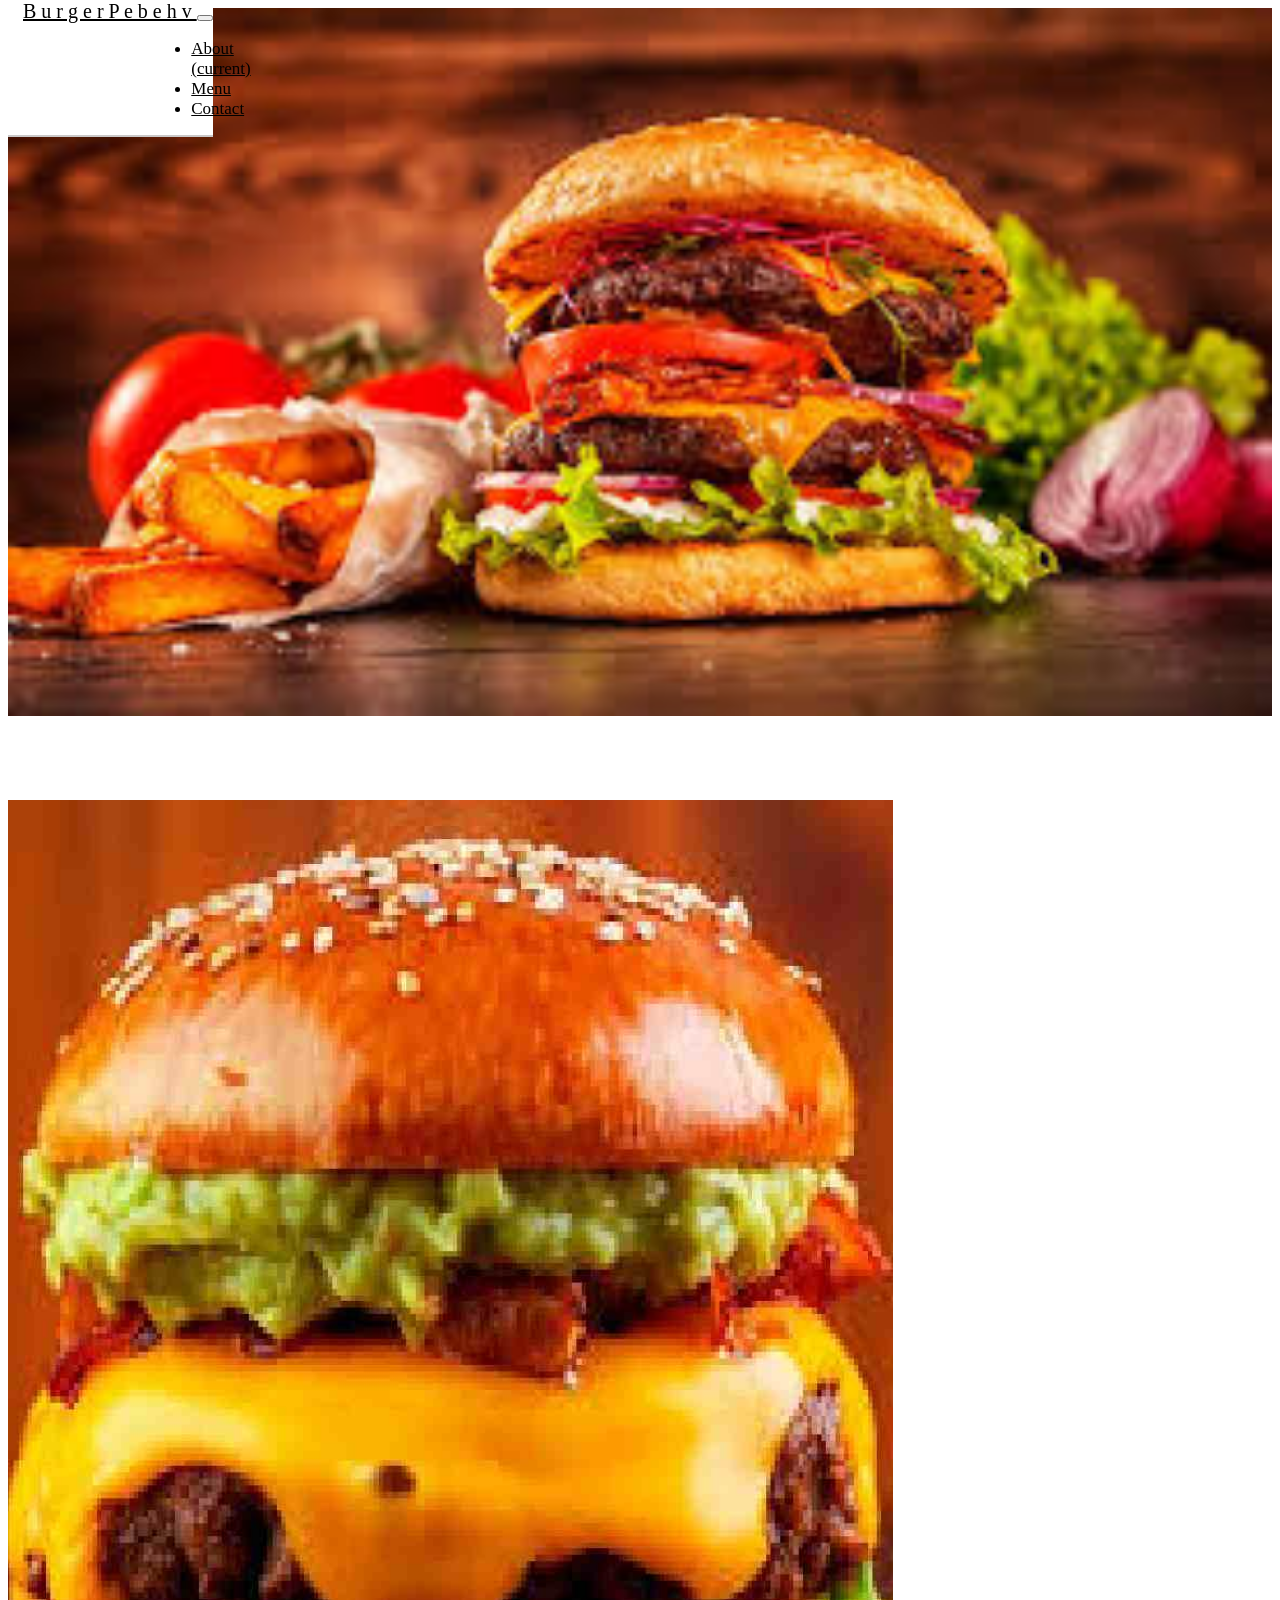
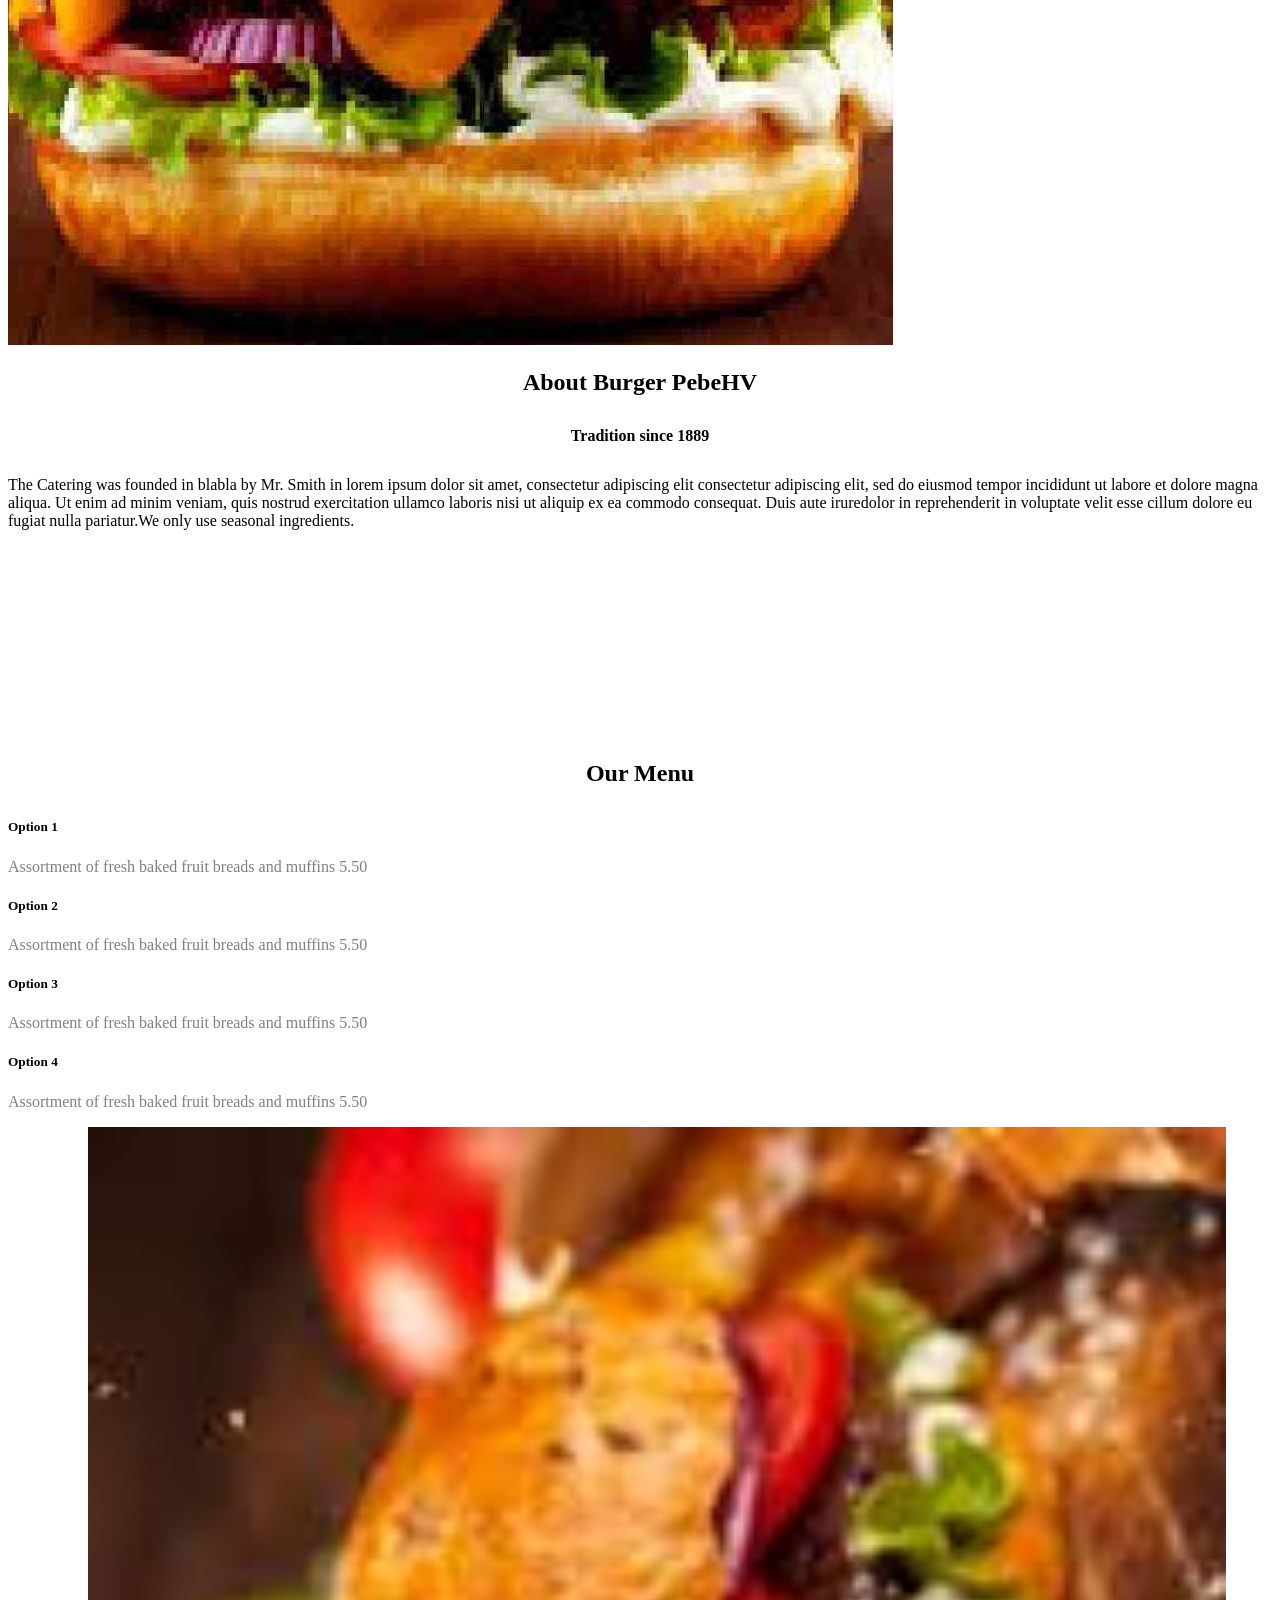
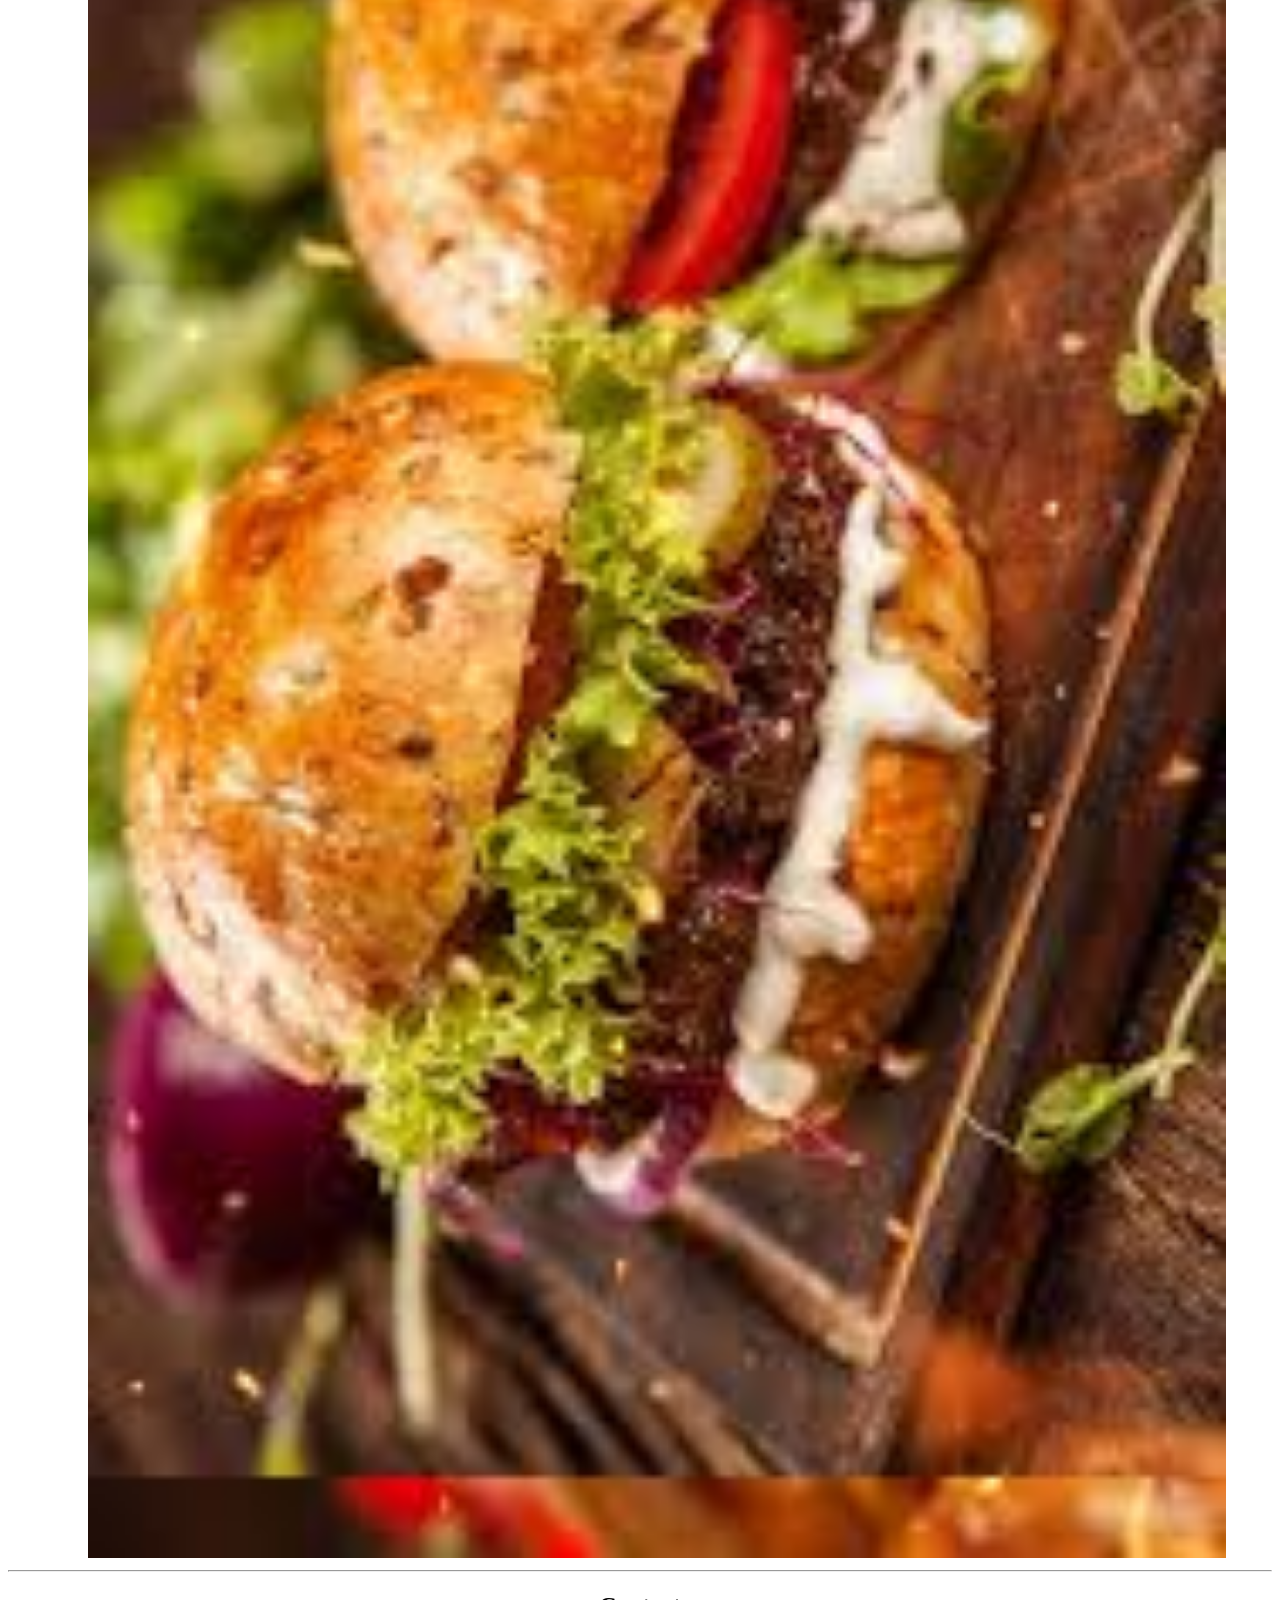
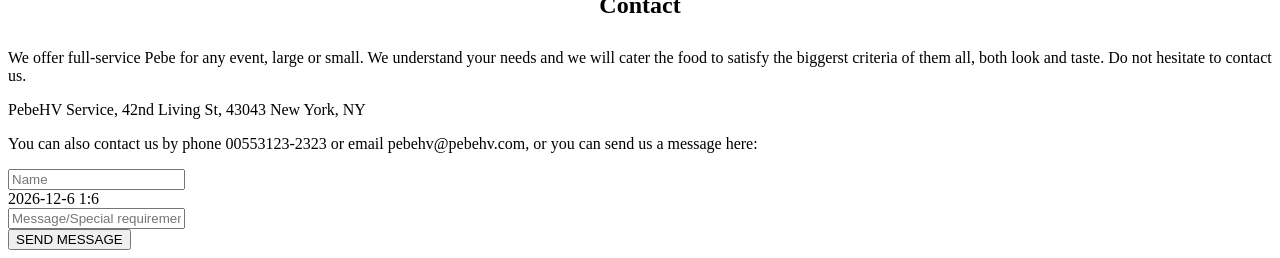
==== index.html @ de22119d "pagina final" ====
<!DOCTYPE html>
<html>
<head>
    <!-- Required meta tags -->
    <meta charset="utf-8">
    <meta name="viewport" content="width=device-width, initial-scale=1, shrink-to-fit=no">

    <!-- Bootstrap CSS -->
    <!--build:css css/main.css-->
    <link rel="stylesheet" href="node_modules/bootstrap/dist/css/bootstrap.min.css">
    <script src="node_modules/jquery/dist/jquery.min.js" ></script>
	<script src="node_modules/bootstrap/dist/js/bootstrap.min.js"></script>
    <link rel="stylesheet" type="text/css" href="css/style.css">


	<title>BurgerPebeHV</title>
</head>
<body>
	
	
		<nav class="navbar navbar-expand-md navbar-light  fixed-top "> <!--bg-light-->
		
		  <a class="navbar-brand" style="color: black; margin-left: 15px;" id="title" href="#jumb">B u r g e r    P e b e h v   </a> <!-- class="navbar-brand" -->

		    <button class="navbar-toggler" type="button" data-toggle="collapse" data-target="#navbarNav">
   			 <span class="navbar-toggler-icon"></span>
 			 </button>


		  <div class="collapse navbar-collapse " id="navbarNav" >
		    <ul class="navbar-nav ">
		      <li class="nav-item"> <!--class="nav-item active"-->
		        <a class="nav-link" style="color: black;" href="#about">About <span class="sr-only">(current)</span></a>
		      </li>
		      <li class="nav-item">
		        <a class="nav-link" style="color: black;" href="#menu">Menu</a>
		      </li>
		      <li class="nav-item">
		        <a class="nav-link" style="color: black;" href="#contact">Contact</a>
		      </li>
		 
		    </ul>
		  </div>

		  
	<!--	  <button class="navbar-toggler" type="button" data-toggle="collapse" data-target="#navbarNav" aria-controls="navbarNav" aria-expanded="false" >
		    <span class="navbar-toggler-icon"></span>
		  </button>-->
		<!--
		    <button class="navbar-toggler navbar-expand-sm"  type="button" data-toggle="collapse" data-target="#navbarNav" aria-controls="navbarNav" aria-expanded="false" aria-label="Toggle navigation">
		      <span class="navbar-toggler-icon"></span>
		    </button>
		-->
		</nav>
		

	

	<!--JUMBOTRON-->

	<!--Parte 1-->

	<div id="jumb" class="jumbotron " style="background-color: white;" > <!--style=" padding-top: 0px; padding-right: 20px; padding-left: 20px;"-->
	

   		<img src="img/img1.jpeg" style="width: 100%; height: 100%;">
	
	</div>

	<div class="container">


	<!--Parte 2-->

		<div class="row " id="about">


			<div class="col-md-6 col-sm-12">
				<img  id="ImgAbout" src="img/aa.jpg">
			</div>

			<div class="col-md-6 col-sm-12" >
				<h2 >About Burger PebeHV</h2>
				<h4 style="text-align: center; padding-bottom: 10px;" >Tradition since 1889</h4>
				<p>
					The Catering was founded in blabla by Mr. Smith in lorem ipsum dolor sit amet, consectetur adipiscing elit consectetur adipiscing elit, sed do eiusmod tempor incididunt ut labore et dolore magna aliqua. Ut enim ad minim veniam, quis nostrud exercitation ullamco laboris nisi ut aliquip ex ea commodo consequat. Duis aute iruredolor in reprehenderit in voluptate velit esse cillum dolore eu fugiat nulla pariatur.We only use seasonal ingredients.

		
				</p>
			</div>

		</div>


		<!--Part 3-->

		<div  class="row " id="menu">

			<div class="col-md-7 col-sm-12" >

				<h2>Our Menu</h2>
				<div>
					<h5>Option 1</h5>
					<p>Assortment of fresh baked fruit breads and muffins 5.50</p>
				</div>

				<div>
					<h5>Option 2</h5>
					<p>Assortment of fresh baked fruit breads and muffins 5.50</p>
				</div>


				<div>
					<h5>Option 3</h5>
					<p>Assortment of fresh baked fruit breads and muffins 5.50</p>
				</div>

				<div>
					<h5>Option 4</h5>
					<p>Assortment of fresh baked fruit breads and muffins 5.50</p>
				</div>

			</div>

			<div class="col-md-5 col-sm-12" >
				<img  id="ImgMenu" src="img/img3.jpeg">
			</div>

		</div>
		<hr>
		<div id="contact">
			<h2>Contact</h2>
			<p>We offer full-service Pebe for any event, large or small. We understand your needs and we will cater the food to satisfy the biggerst criteria of them all, both look and taste. Do not hesitate to contact us.</p>
			<span>PebeHV Service, 42nd Living St, 43043 New York, NY</span>
			<p>You can also contact us by phone 00553123-2323 or email pebehv@pebehv.com, or you can send us a message here:</p>
			<form>
			  <div class="form-group">
			  <!--  <label for="exampleInputEmail1">Email address</label>-->
			    <input type="email" class="form-control" id="exampleInputEmail1" aria-describedby="emailHelp" placeholder="Name">
			    
			  </div> 
			
		</div>
		<script type="text/javascript">
			var d = new Date();
			var aux = d.getMonth();
			aux=aux+1;

			document.write(
				d.getFullYear(),
				'-',
				aux,
				'-',
				d.getDate(),
				' ',
				d.getHours(),
				':',
				d.getMinutes()

				
				);
		</script>
		<br>

			  <div class="form-group">
			    
			    <input type="text" class="form-control" id="exampleInputPassword1" placeholder="Message/Special requirements">
			  </div>
			  <button type="submit" class="btn btn-primary">SEND MESSAGE</button>

		 </form>
	</div>

	<script type="text/javascript" src="js/javascript.js"></script>
</body>
</html>
---- css/style.css ----
body { 
	/*margin-top: 70px; */
	font-family: Garamond;

}
/*
#navbarNav{
  position: absolute;
  right: 5px;
  width: 200px;


}
*/
#navbarNav{
	padding-left: 70%;
}
nav a{
	font-size: 17px;
	font-family: Garamond;

}
#title{
	font-size: 20px;
}
nav {
	position: fixed; 
	top: 0px;
	
	background-color: white;
	border-bottom: 2px inset #CAC8C8;

}
#ImgAbout{
	width: 70%;
	height: 100%;
}

#ImgMenu{
	width: 90%;
	height: 90%;
	padding-left: 80px;
}

#about{
	margin-bottom: 120px;
	padding-top: 80px;

}

h2{
	text-align: center;
	padding-bottom: 10px;
	font-weight:bolder;
}

h5{
	font-weight:bolder;
}
#menu p{
	color: gray;
	
}
#menu{
	padding-top: 90px;
}/*

#about{
	padding-top: 100px;
}
*/

@media (max-width: 991px){

}
@media (max-width: 767px){
	#ImgMenu{
		display: block;
		margin-left: auto;
		margin-right: auto;
		padding-left:0px;
	}

	#ImgAbout{
		display: block;
		margin-left: auto;
		margin-right: auto;
		padding-left:0px;
	}
}
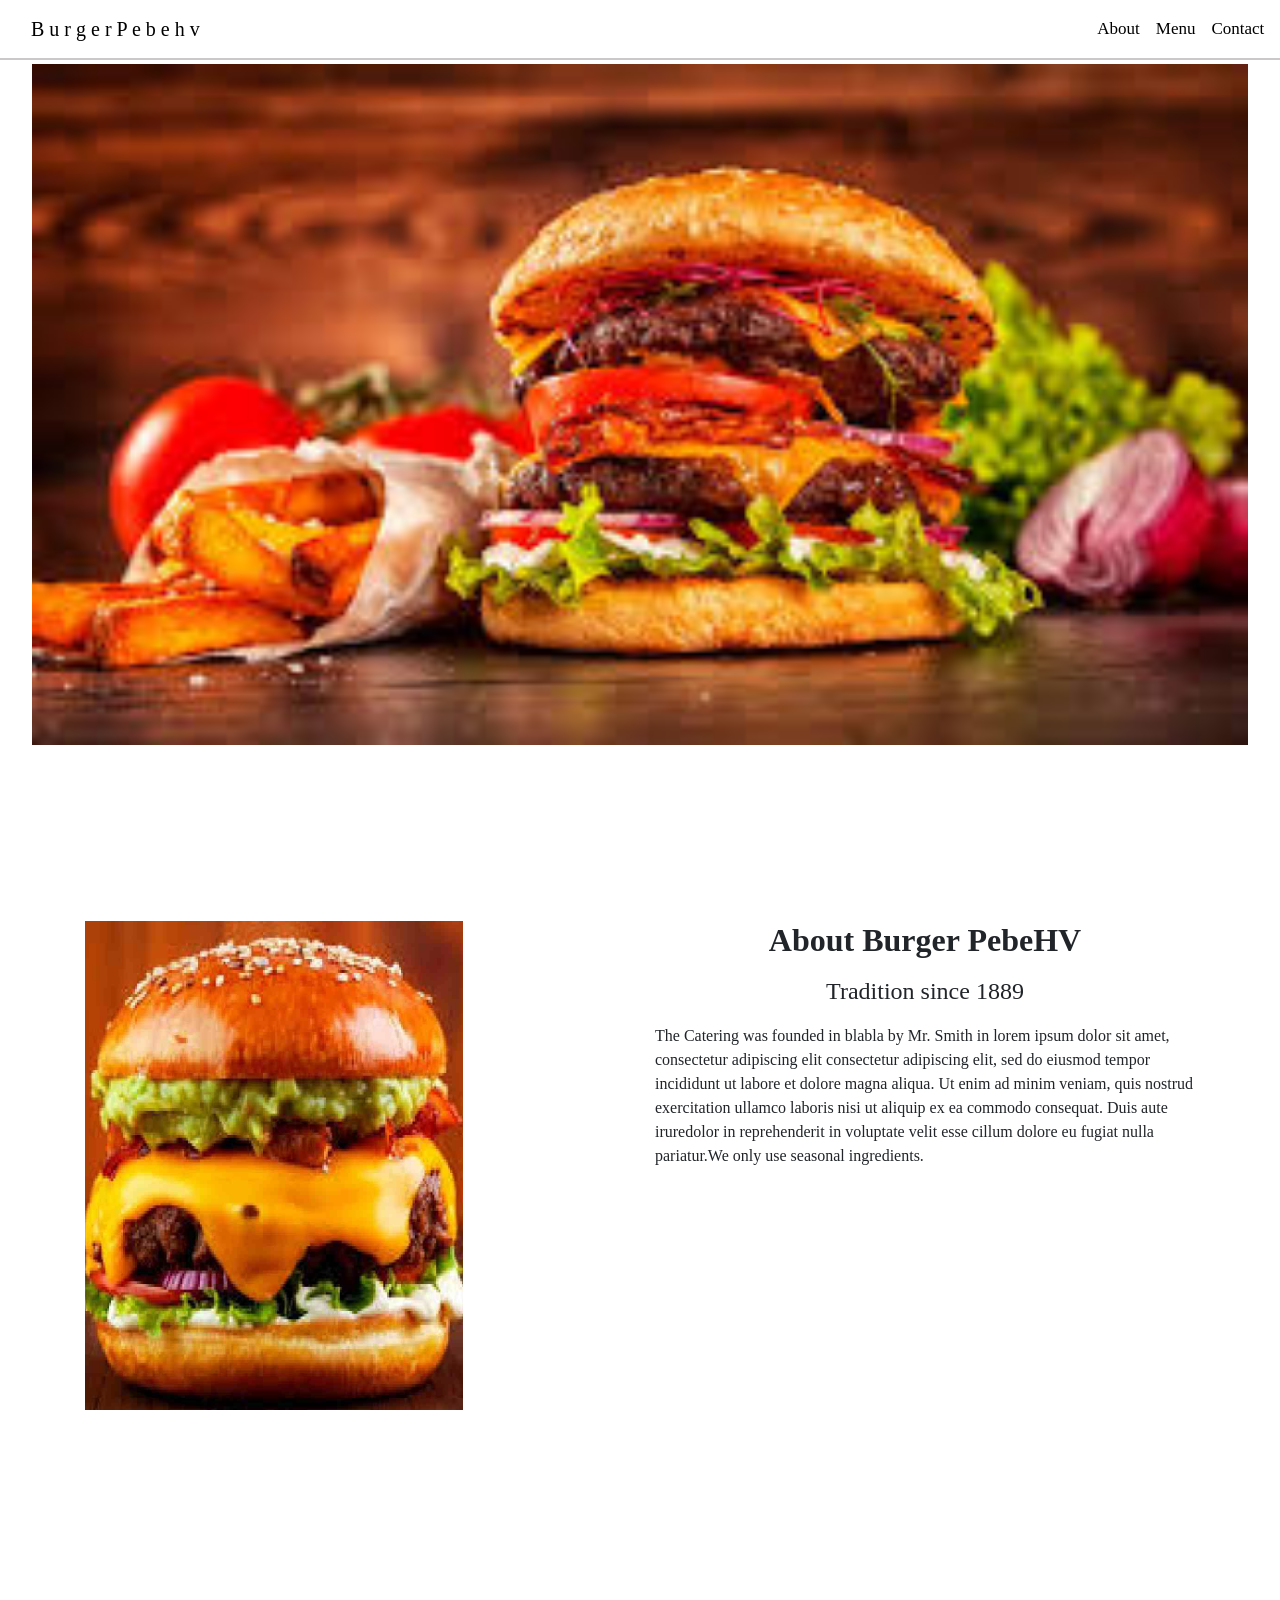
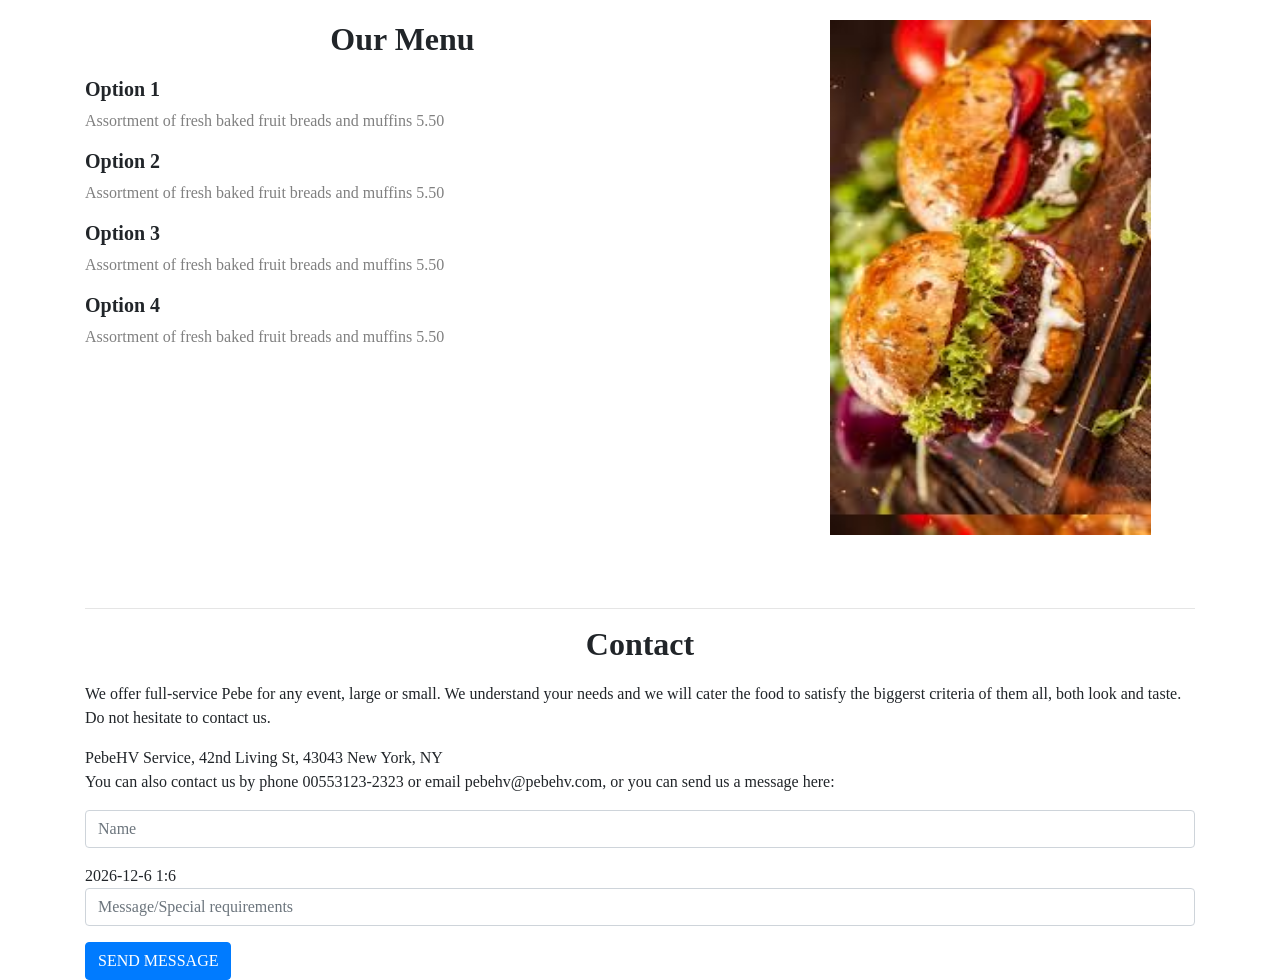
==== commit 6fc54a26: "listo" ====
--- a/index.html
+++ b/index.html
@@ -7,9 +7,9 @@
 
     <!-- Bootstrap CSS -->
     <!--build:css css/main.css-->
-    <link rel="stylesheet" href="node_modules/bootstrap/dist/css/bootstrap.min.css">
-    <script src="node_modules/jquery/dist/jquery.min.js" ></script>
-	<script src="node_modules/bootstrap/dist/js/bootstrap.min.js"></script>
+    <link rel="stylesheet" href="css/bootstrap.min.css">
+    <script src="js/jquery.min.js" ></script>
+	<script src="js/bootstrap.min.js"></script>
     <link rel="stylesheet" type="text/css" href="css/style.css">
 
 
